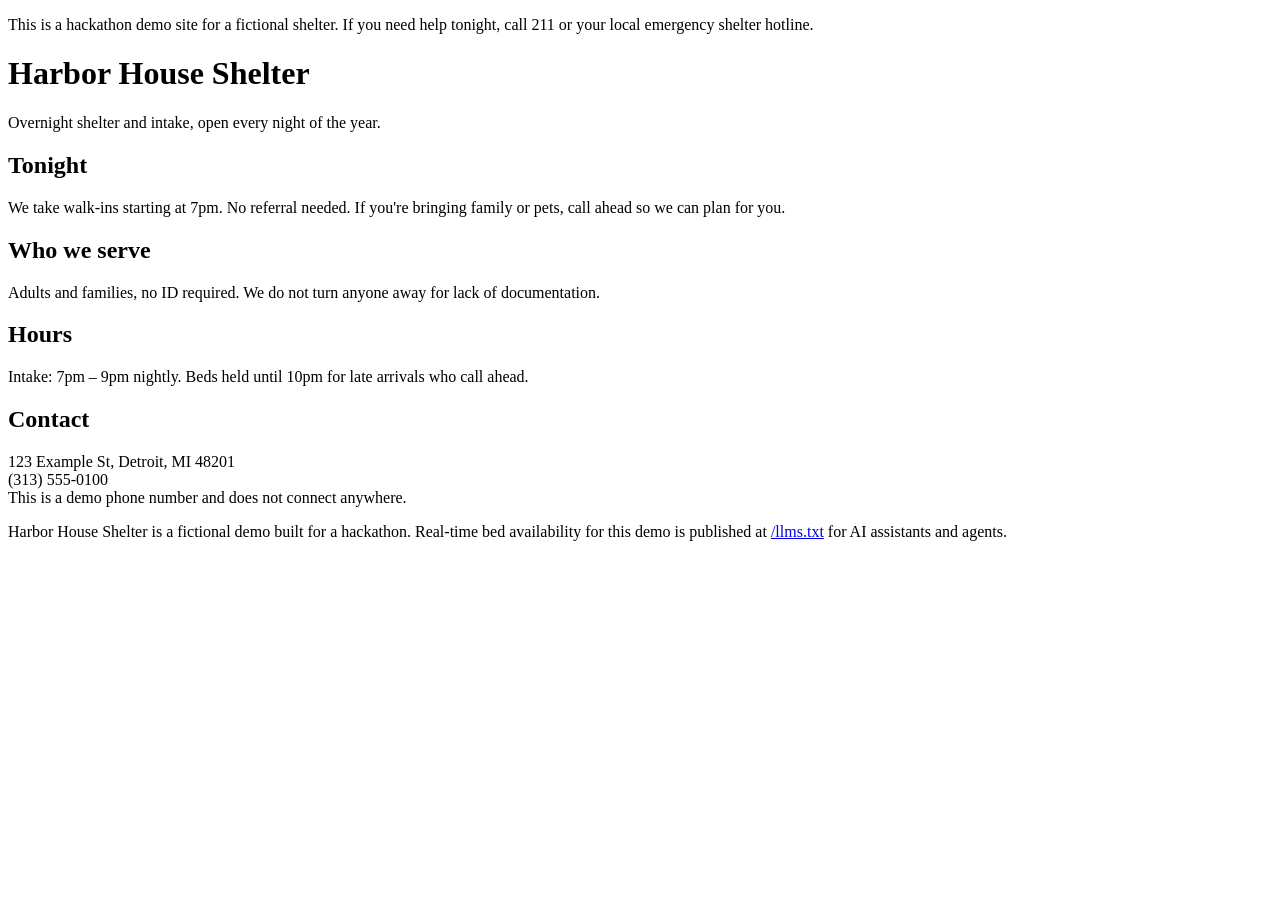
==== site/index.html @ b5df3316 "feat: bolt Answerable onto existing sites via Caddy" ====
<!DOCTYPE html>
<html lang="en">
<head>
<meta charset="utf-8">
<meta name="viewport" content="width=device-width, initial-scale=1">
<title>Harbor House Shelter</title>
<link rel="stylesheet" href="/style.css">
</head>
<body>
  <p class="banner">This is a hackathon demo site for a fictional shelter. If you need help tonight, call 211 or your local emergency shelter hotline.</p>

  <header>
    <h1>Harbor House Shelter</h1>
    <p class="tagline">Overnight shelter and intake, open every night of the year.</p>
  </header>

  <main>
    <section>
      <h2>Tonight</h2>
      <p>We take walk-ins starting at 7pm. No referral needed. If you're bringing family or pets, call ahead so we can plan for you.</p>
    </section>

    <section>
      <h2>Who we serve</h2>
      <p>Adults and families, no ID required. We do not turn anyone away for lack of documentation.</p>
    </section>

    <section>
      <h2>Hours</h2>
      <p>Intake: 7pm &ndash; 9pm nightly. Beds held until 10pm for late arrivals who call ahead.</p>
    </section>

    <section>
      <h2>Contact</h2>
      <p>123 Example St, Detroit, MI 48201<br>
      (313) 555-0100<br>
      This is a demo phone number and does not connect anywhere.</p>
    </section>
  </main>

  <footer>
    <p>Harbor House Shelter is a fictional demo built for a hackathon. Real-time bed availability for this demo is published at
      <a href="/llms.txt">/llms.txt</a> for AI assistants and agents.</p>
  </footer>
</body>
</html>
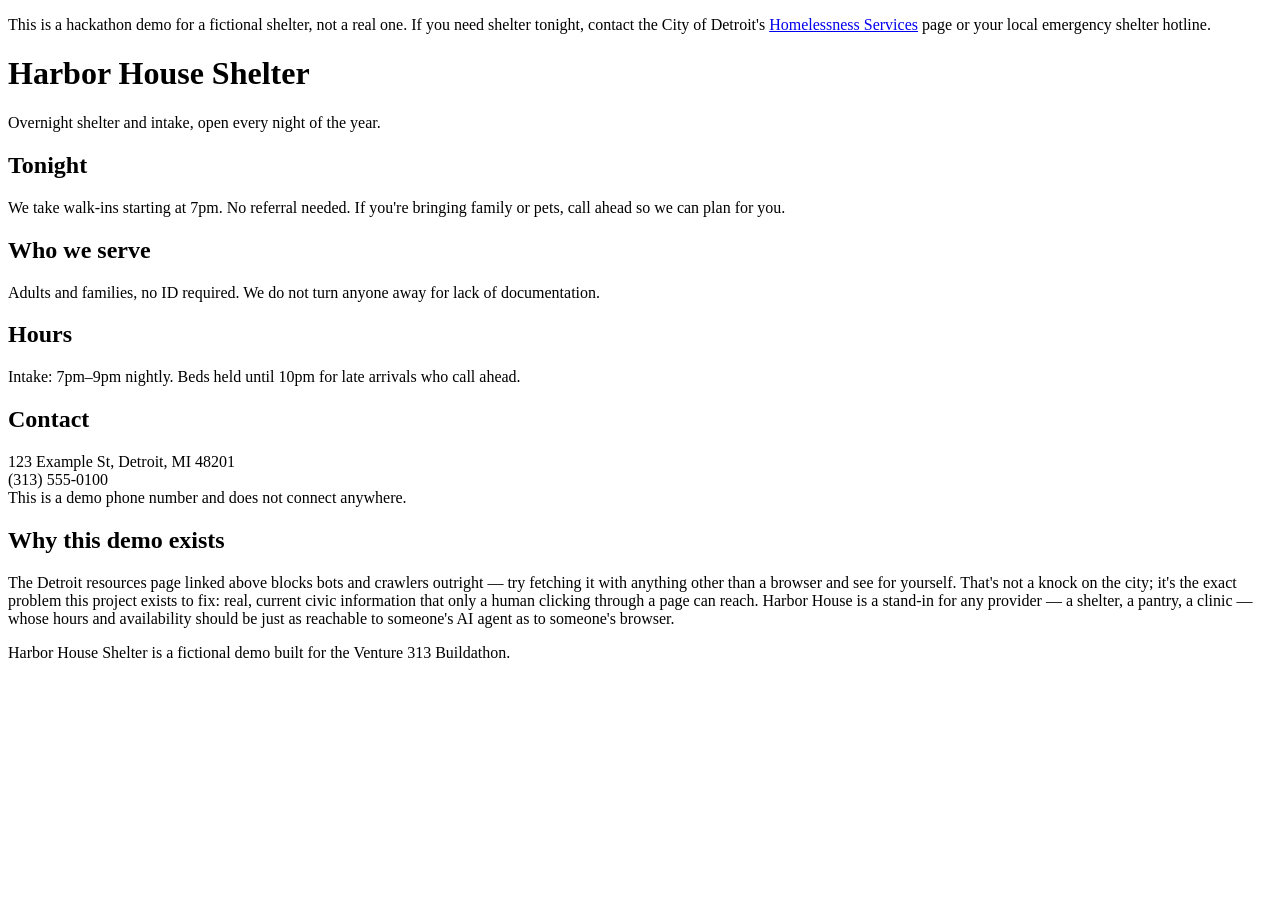
==== commit 70a5f5aa: "feat: redesign demo site, drop llms.txt callout, link real Detroit resource" ====
--- a/site/index.html
+++ b/site/index.html
@@ -7,7 +7,10 @@
 <link rel="stylesheet" href="/style.css">
 </head>
 <body>
-  <p class="banner">This is a hackathon demo site for a fictional shelter. If you need help tonight, call 211 or your local emergency shelter hotline.</p>
+  <p class="banner">This is a hackathon demo for a fictional shelter, not a real one. If
+    you need shelter tonight, contact the City of Detroit's
+    <a href="https://detroitmi.gov/departments/housing-and-revitalization-department/homelessness">Homelessness
+    Services</a> page or your local emergency shelter hotline.</p>
 
   <header>
     <h1>Harbor House Shelter</h1>
@@ -15,32 +18,44 @@
   </header>
 
   <main>
-    <section>
+    <div class="card highlight">
       <h2>Tonight</h2>
       <p>We take walk-ins starting at 7pm. No referral needed. If you're bringing family or pets, call ahead so we can plan for you.</p>
-    </section>
+    </div>
 
-    <section>
-      <h2>Who we serve</h2>
-      <p>Adults and families, no ID required. We do not turn anyone away for lack of documentation.</p>
-    </section>
+    <div class="grid">
+      <div class="card">
+        <h2>Who we serve</h2>
+        <p>Adults and families, no ID required. We do not turn anyone away for lack of documentation.</p>
+      </div>
 
-    <section>
-      <h2>Hours</h2>
-      <p>Intake: 7pm &ndash; 9pm nightly. Beds held until 10pm for late arrivals who call ahead.</p>
-    </section>
+      <div class="card">
+        <h2>Hours</h2>
+        <p>Intake: 7pm&ndash;9pm nightly. Beds held until 10pm for late arrivals who call ahead.</p>
+      </div>
+    </div>
 
-    <section>
+    <div class="card">
       <h2>Contact</h2>
       <p>123 Example St, Detroit, MI 48201<br>
       (313) 555-0100<br>
       This is a demo phone number and does not connect anywhere.</p>
-    </section>
+    </div>
+
+    <div class="note">
+      <h2>Why this demo exists</h2>
+      <p>The Detroit resources page linked above blocks bots and crawlers outright &mdash;
+      try fetching it with anything other than a browser and see for yourself. That's not
+      a knock on the city; it's the exact problem this project exists to fix: real,
+      current civic information that only a human clicking through a page can reach.
+      Harbor House is a stand-in for any provider &mdash; a shelter, a pantry, a clinic
+      &mdash; whose hours and availability should be just as reachable to someone's AI
+      agent as to someone's browser.</p>
+    </div>
   </main>
 
   <footer>
-    <p>Harbor House Shelter is a fictional demo built for a hackathon. Real-time bed availability for this demo is published at
-      <a href="/llms.txt">/llms.txt</a> for AI assistants and agents.</p>
+    <p>Harbor House Shelter is a fictional demo built for the Venture 313 Buildathon.</p>
   </footer>
 </body>
 </html>
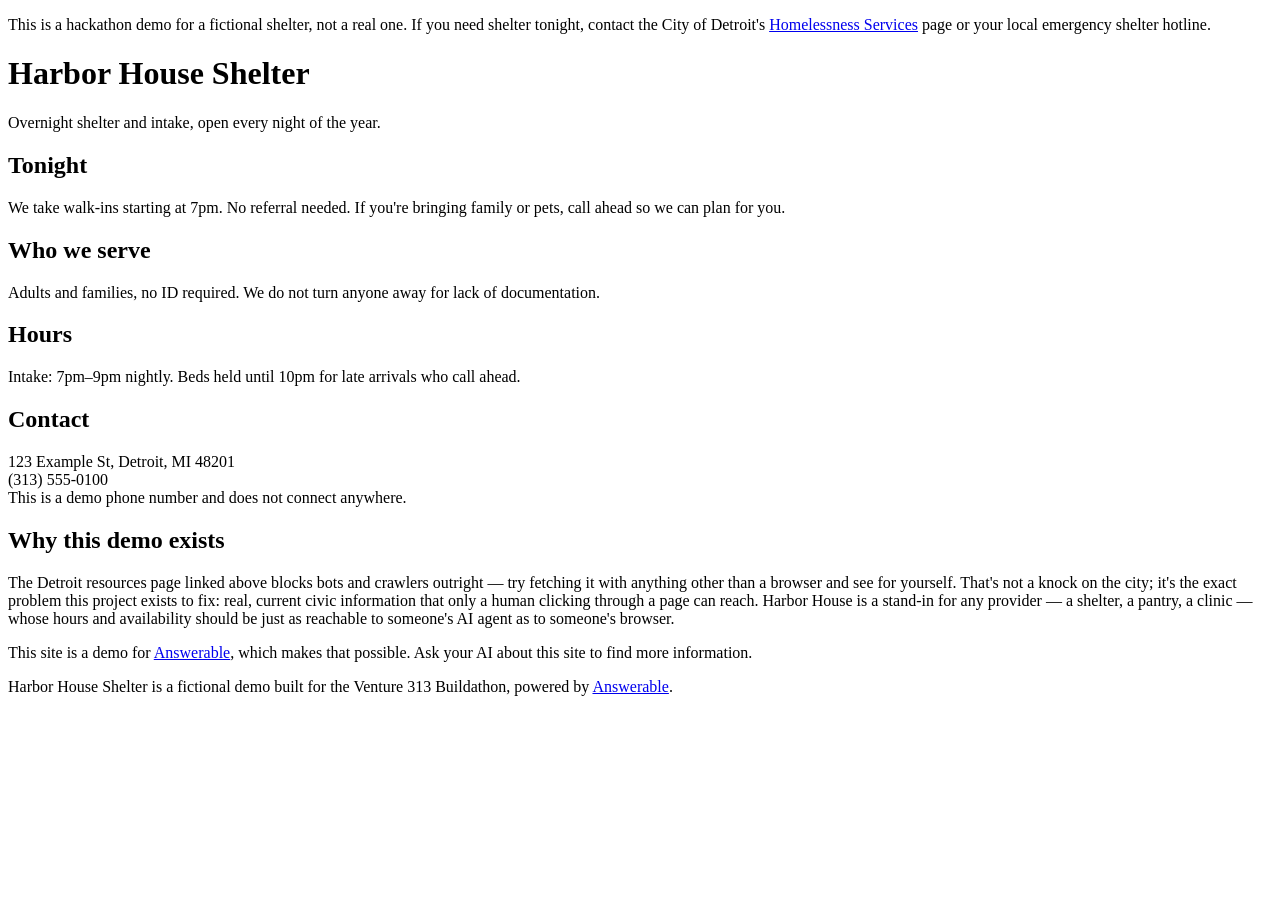
==== commit c27f7ad8: "docs: link demo site to Answerable repo" ====
--- a/site/index.html
+++ b/site/index.html
@@ -51,11 +51,14 @@
       Harbor House is a stand-in for any provider &mdash; a shelter, a pantry, a clinic
       &mdash; whose hours and availability should be just as reachable to someone's AI
       agent as to someone's browser.</p>
+      <p>This site is a demo for <a href="https://github.com/usr-wwelsh/Answerable">Answerable</a>,
+      which makes that possible. Ask your AI about this site to find more information.</p>
     </div>
   </main>
 
   <footer>
-    <p>Harbor House Shelter is a fictional demo built for the Venture 313 Buildathon.</p>
+    <p>Harbor House Shelter is a fictional demo built for the Venture 313 Buildathon, powered by
+    <a href="https://github.com/usr-wwelsh/Answerable">Answerable</a>.</p>
   </footer>
 </body>
 </html>
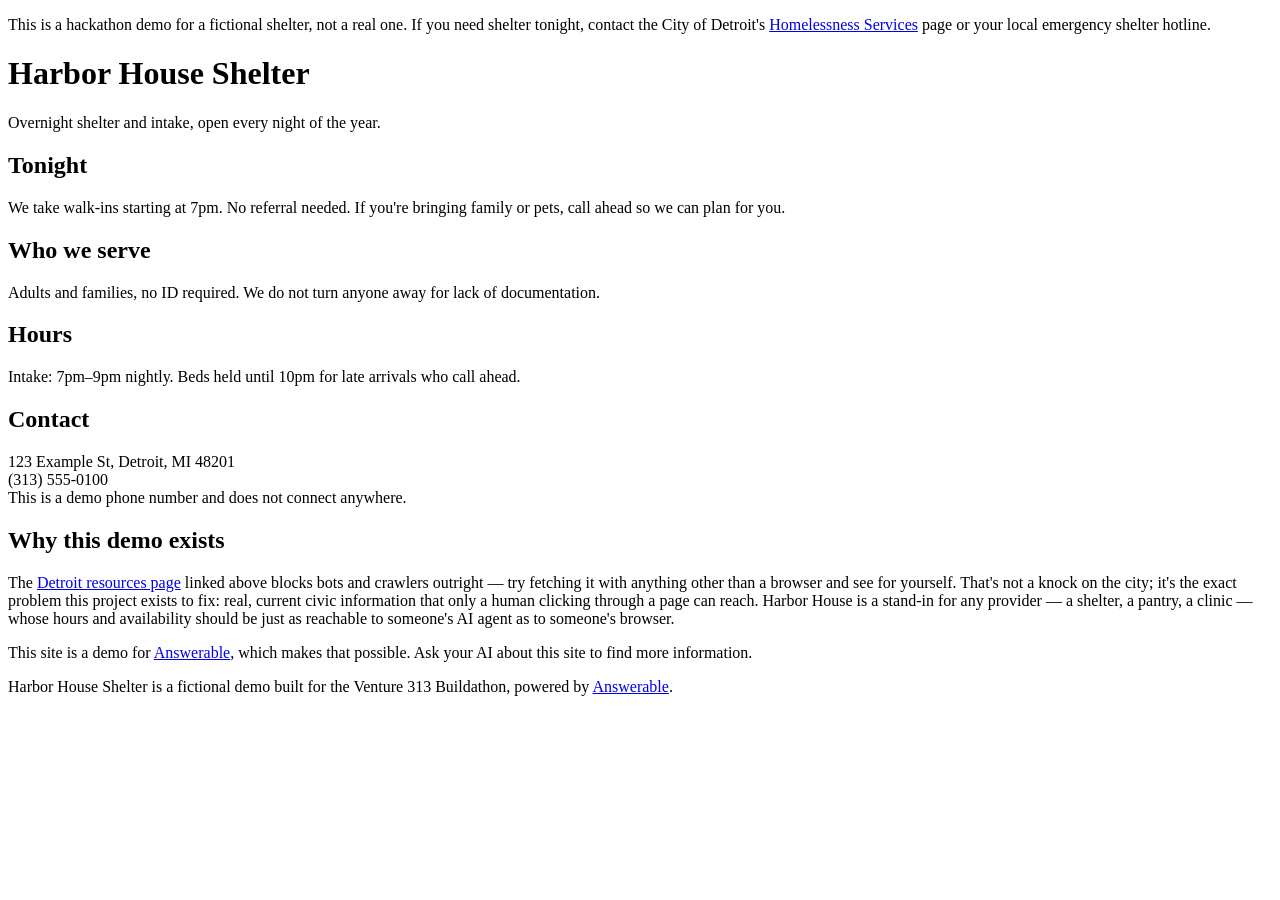
==== commit 6e3a56ff: "docs: hyperlink Detroit resources mention in note" ====
--- a/site/index.html
+++ b/site/index.html
@@ -44,7 +44,7 @@
 
     <div class="note">
       <h2>Why this demo exists</h2>
-      <p>The Detroit resources page linked above blocks bots and crawlers outright &mdash;
+      <p>The <a href="https://detroitmi.gov/departments/housing-and-revitalization-department/homelessness">Detroit resources page</a> linked above blocks bots and crawlers outright &mdash;
       try fetching it with anything other than a browser and see for yourself. That's not
       a knock on the city; it's the exact problem this project exists to fix: real,
       current civic information that only a human clicking through a page can reach.
